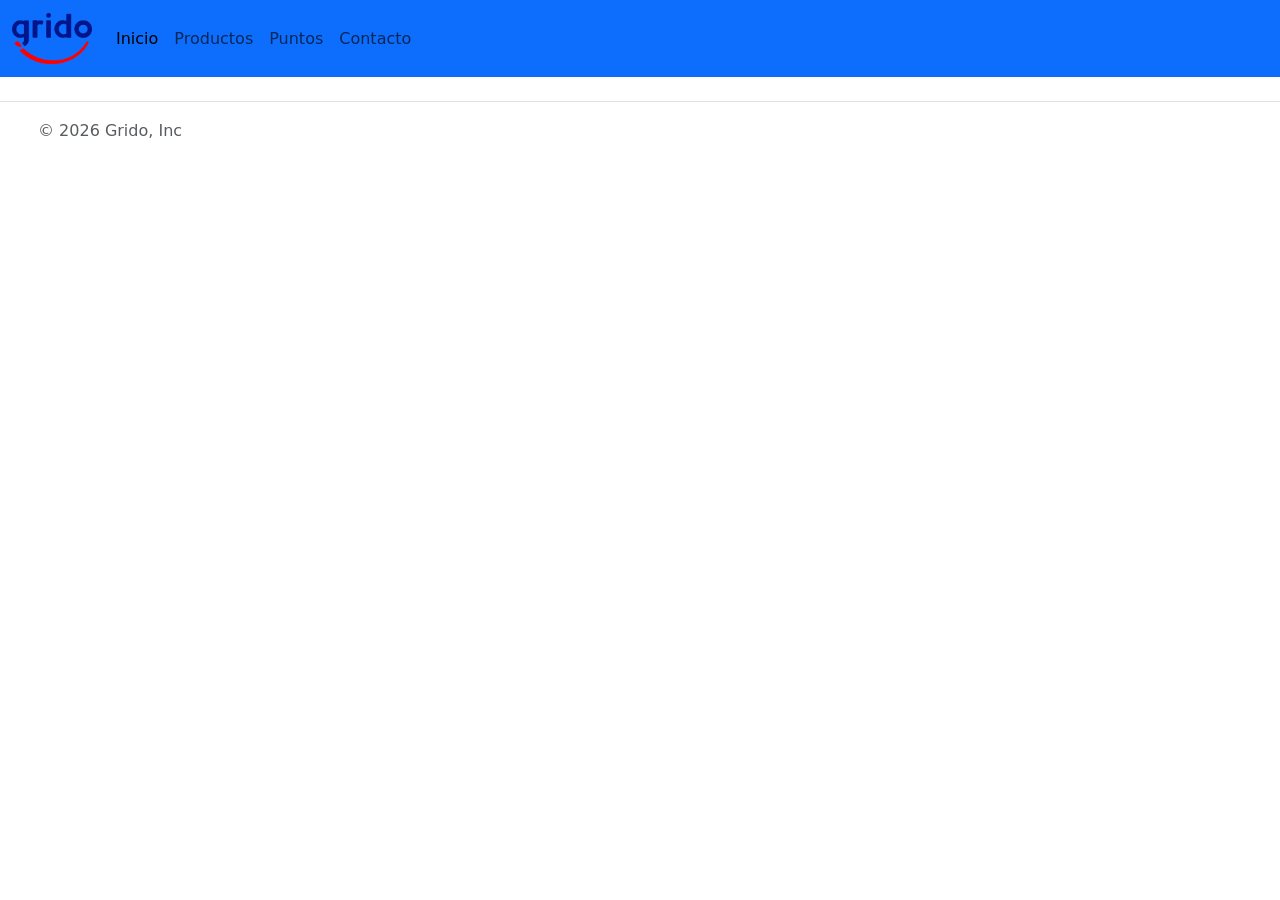
==== index.html @ 6c45fac6 "Comienzo del apartado ´puntos´" ====
<!doctype html>
<html lang="es">
  <head>
    <meta charset="UTF-8" />
    <meta name="viewport" content="width=device-width, initial-scale=1.0" />
    <title>grido</title>
    <link
      href="https://cdn.jsdelivr.net/npm/bootstrap@5.3.8/dist/css/bootstrap.min.css"
      rel="stylesheet"
      integrity="sha384-sRIl4kxILFvY47J16cr9ZwB07vP4J8+LH7qKQnuqkuIAvNWLzeN8tE5YBujZqJLB"
      crossorigin="anonymous"
    />
  </head>

  <body>
    <header>
      <nav class="navbar navbar-expand-lg bg-primary">
        <div class="container-fluid">
          <a class="navbar-brand" href="index.html">
            <img
              src="assets/img/grido-logo.png"
              alt="grido-logo.png"
              width="80px"
            />
          </a>
          <button
            class="navbar-toggler"
            type="button"
            data-bs-toggle="collapse"
            data-bs-target="#navbarSupportedContent"
            aria-controls="navbarSupportedContent"
            aria-expanded="false"
            aria-label="Toggle navigation"
          >
            <span class="navbar-toggler-icon"></span>
          </button>
          <div class="collapse navbar-collapse" id="navbarSupportedContent">
            <ul class="navbar-nav me-auto mb-2 mb-lg-0">
              <li class="nav-item">
                <a class="nav-link active" aria-current="page" href="index.html"
                  >Inicio</a
                >
              </li>
              <li class="nav-item">
                <a class="nav-link" href="productos.html">Productos</a>
              </li>
              <li class="nav-item">
                <a class="nav-link" href="puntos.html">Puntos</a>
              </li>
              <li class="nav-item">
                <a class="nav-link" href="contacto.html">Contacto</a>
              </li>
            </ul>
          </div>
        </div>
      </nav>
    </header>

    <main></main>

    <footer
      class="d-flex flex-wrap justify-content-between align-items-center py-3 my-4 border-top"
    >
      <div class="col-md-4 d-flex align-items-center">
        <a
          href="/"
          class="mb-3 me-2 mb-md-0 text-body-secondary text-decoration-none lh-1"
          aria-label="Bootstrap"
        >
          <svg class="bi" width="30" height="24" aria-hidden="true">
            <use xlink:href="#bootstrap"></use>
          </svg>
        </a>
        <span class="mb-3 mb-md-0 text-body-secondary">© 2026 Grido, Inc</span>
      </div>
      <ul class="nav col-md-4 justify-content-end list-unstyled d-flex">
        <li class="ms-3">
          <a class="text-body-secondary" href="#" aria-label="Instagram"
            ><svg class="bi" width="24" height="24" aria-hidden="true">
              <use xlink:href="#instagram"></use></svg
          ></a>
        </li>
        <li class="ms-3">
          <a class="text-body-secondary" href="#" aria-label="Facebook"
            ><svg class="bi" width="24" height="24">
              <use xlink:href="#facebook"></use></svg
          ></a>
        </li>
      </ul>
    </footer>

    <script
      src="https://cdn.jsdelivr.net/npm/bootstrap@5.3.8/dist/js/bootstrap.bundle.min.js"
      integrity="sha384-FKyoEForCGlyvwx9Hj09JcYn3nv7wiPVlz7YYwJrWVcXK/BmnVDxM+D2scQbITxI"
      crossorigin="anonymous"
    ></script>
  </body>
</html>
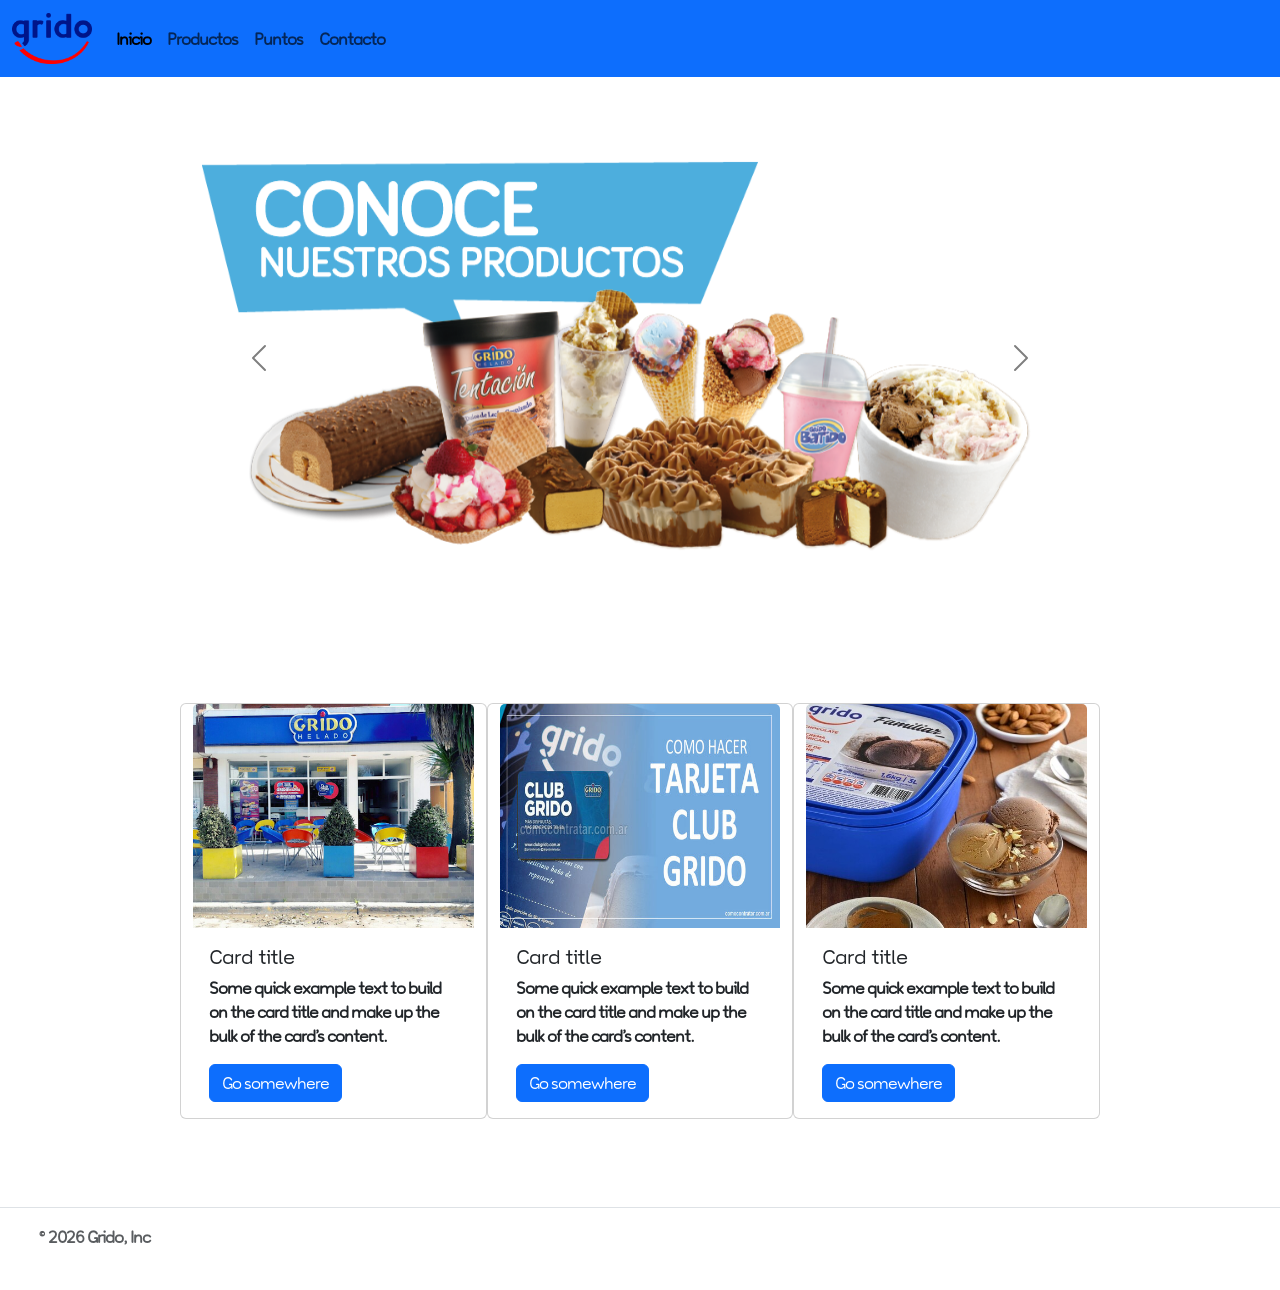
==== commit c402b0ae: "realice la estructura basica del html ademas de usar los codigos bootstrap, añadi imagenes para los " ====
--- a/index.html
+++ b/index.html
@@ -10,6 +10,7 @@
       integrity="sha384-sRIl4kxILFvY47J16cr9ZwB07vP4J8+LH7qKQnuqkuIAvNWLzeN8tE5YBujZqJLB"
       crossorigin="anonymous"
     />
+    <link rel="stylesheet" href="assets/css/index_style.css" />
   </head>
 
   <body>
@@ -55,8 +56,110 @@
         </div>
       </nav>
     </header>
-
-    <main></main>
+    <main>
+      <div class="container">
+        <div class="row">
+          <div class="col-md-12">
+            <section>
+              <div
+                id="carouselExampleAutoplaying"
+                class="carousel carousel-dark slide"
+                data-bs-ride="carousel"
+              >
+                <div class="carousel-inner">
+                  <div class="carousel-item active">
+                    <img
+                      src="assets/img/car1.png"
+                      class="d-block w-100"
+                      alt="..."
+                    />
+                  </div>
+                  <div class="carousel-item">
+                    <img
+                      src="assets/img/GRIDO.jpg"
+                      class="d-block w-100"
+                      alt="..."
+                    />
+                  </div>
+                  <div class="carousel-item">
+                    <img
+                      src="assets/img/imgc3.png"
+                      class="d-block w-100"
+                      alt="..."
+                    />
+                  </div>
+                </div>
+                <button
+                  class="carousel-control-prev"
+                  type="button"
+                  data-bs-target="#carouselExampleAutoplaying"
+                  data-bs-slide="prev"
+                >
+                  <span
+                    class="carousel-control-prev-icon"
+                    aria-hidden="true"
+                  ></span>
+                  <span class="visually-hidden">Previous</span>
+                </button>
+                <button
+                  class="carousel-control-next"
+                  type="button"
+                  data-bs-target="#carouselExampleAutoplaying"
+                  data-bs-slide="next"
+                >
+                  <span
+                    class="carousel-control-next-icon"
+                    aria-hidden="true"
+                  ></span>
+                  <span class="visually-hidden">Next</span>
+                </button>
+              </div>
+            </section>
+          </div>
+        </div>
+      </div>
+      <div class="container">
+        <div class="row">
+          <div class="card col" style="width: 18rem">
+            <img src="assets/img/lugares.png" class="card-img-top" alt="..." />
+            <div class="card-body">
+              <h5 class="card-title">Card title</h5>
+              <p class="card-text">
+                Some quick example text to build on the card title and make up
+                the bulk of the card’s content.
+              </p>
+              <a href="#" class="btn btn-primary">Go somewhere</a>
+            </div>
+          </div>
+          <div class="card col" style="width: 18rem">
+            <img
+              src="assets/img/clubgrido.jpg"
+              class="card-img-top"
+              alt="..."
+            />
+            <div class="card-body">
+              <h5 class="card-title">Card title</h5>
+              <p class="card-text">
+                Some quick example text to build on the card title and make up
+                the bulk of the card’s content.
+              </p>
+              <a href="#" class="btn btn-primary">Go somewhere</a>
+            </div>
+          </div>
+          <div class="card col" style="width: 18rem">
+            <img src="assets/img/sabores.jpg" class="card-img-top" alt="..." />
+            <div class="card-body">
+              <h5 class="card-title">Card title</h5>
+              <p class="card-text">
+                Some quick example text to build on the card title and make up
+                the bulk of the card’s content.
+              </p>
+              <a href="#" class="btn btn-primary">Go somewhere</a>
+            </div>
+          </div>
+        </div>
+      </div>
+    </main>
 
     <footer
       class="d-flex flex-wrap justify-content-between align-items-center py-3 my-4 border-top"
--- a/assets/css/index_style.css
+++ b/assets/css/index_style.css
@@ -0,0 +1,18 @@
+@font-face {
+  font-family: "Toriga-Medium";
+  src: url(Toriga-Medium.otf) format("opentype");
+}
+* {
+  font-family: "Toriga-Medium";
+  font-weight: bold;
+  letter-spacing: -1px;
+  word-spacing: -2px;
+}
+
+.container {
+  padding: 5%;
+  width: 80%;
+}
+.carousel-item {
+  width: 100%;
+}
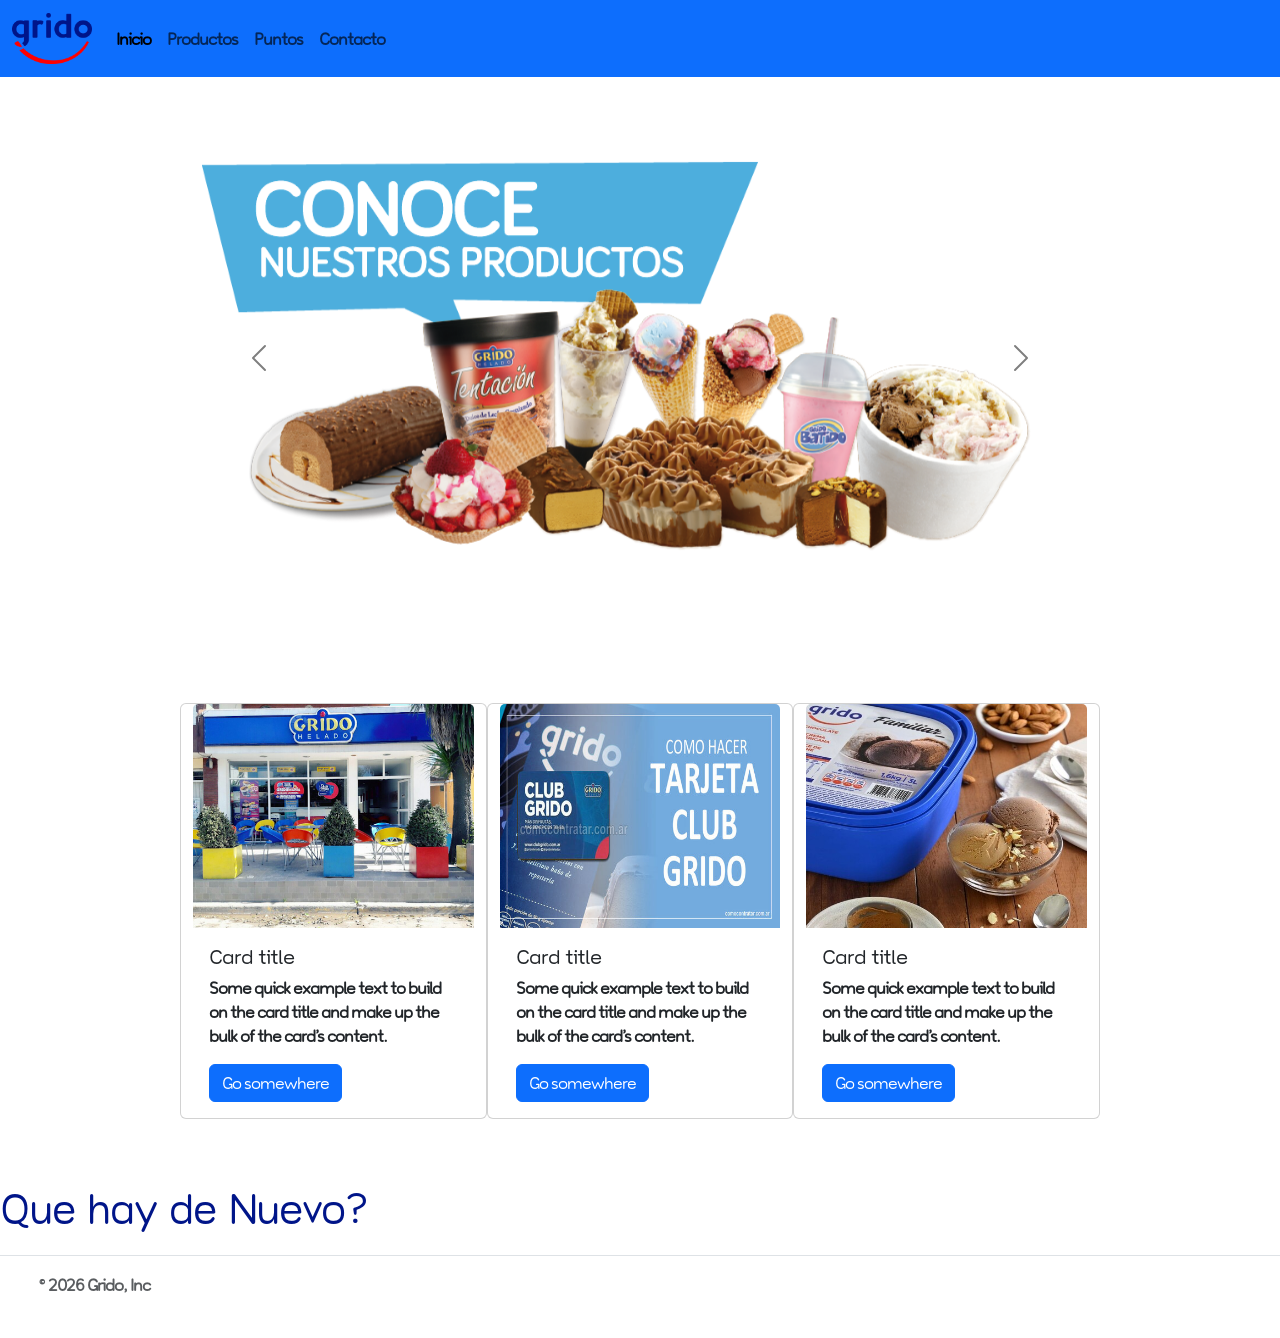
==== commit 9702350b: "agrege una nueva seccion con cards y un h1 para otra seccion de novedades" ====
--- a/index.html
+++ b/index.html
@@ -76,7 +76,7 @@
                   </div>
                   <div class="carousel-item">
                     <img
-                      src="assets/img/GRIDO.jpg"
+                      src="assets/img/car2.png"
                       class="d-block w-100"
                       alt="..."
                     />
@@ -159,6 +159,11 @@
           </div>
         </div>
       </div>
+      <section>
+        <div>
+          <h1>Que hay de Nuevo?</h1>
+        </div>
+      </section>
     </main>
 
     <footer
--- a/assets/css/index_style.css
+++ b/assets/css/index_style.css
@@ -16,3 +16,10 @@
 .carousel-item {
   width: 100%;
 }
+h1 {
+  color: rgba(0, 21, 137);
+}
+
+a:hover {
+  background-color: red;
+}
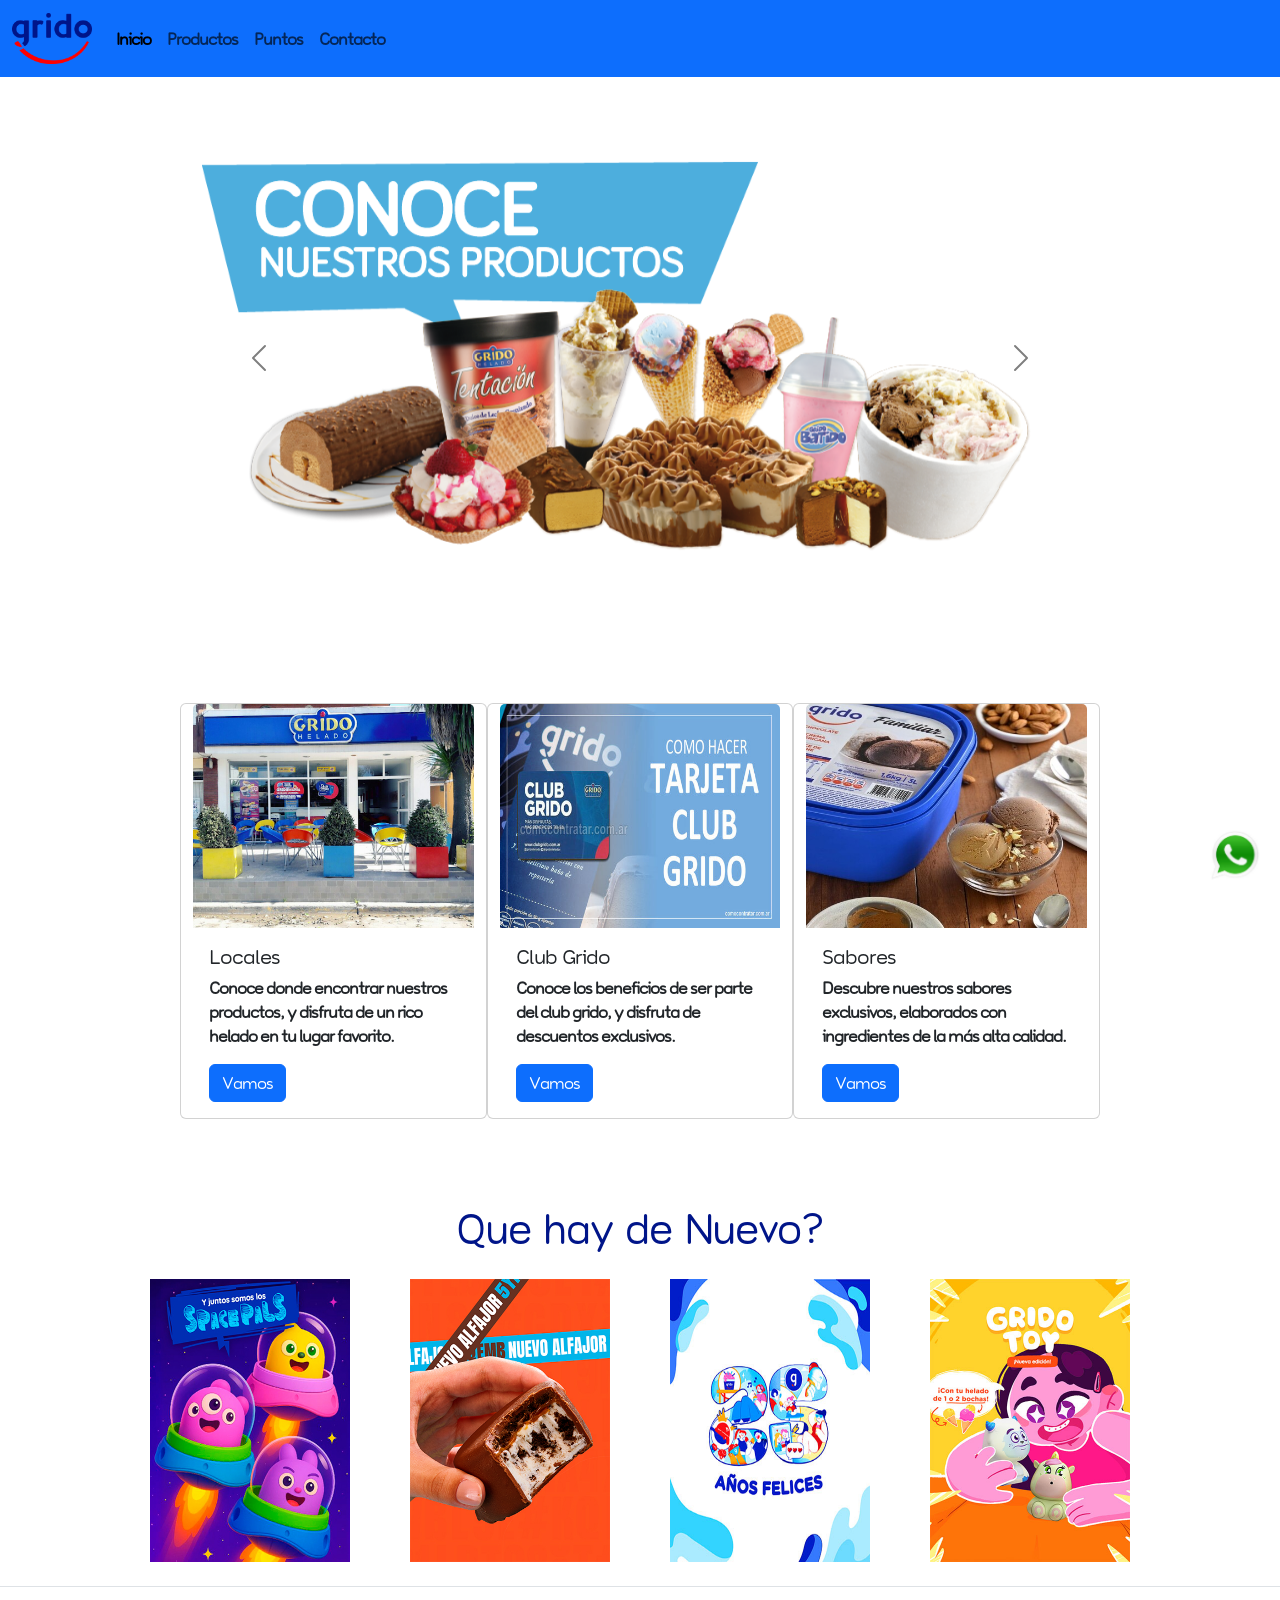
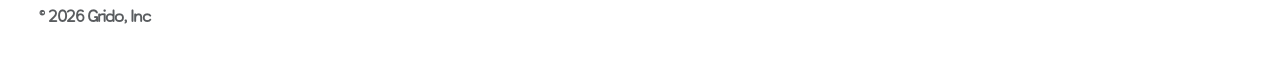
==== commit 898a7f6c: "se agrego nuevas imagenes a la seccion de novedades, se escribio el texto correspondiente en las car" ====
--- a/index.html
+++ b/index.html
@@ -55,6 +55,9 @@
           </div>
         </div>
       </nav>
+      <a href="https://web.whatsapp.com/" target="_blank" class="wsp"
+        ><img src="assets/img/wsplogo.jpg" alt="WHATSAPP LOGO" />
+      </a>
     </header>
     <main>
       <div class="container">
@@ -123,12 +126,12 @@
           <div class="card col" style="width: 18rem">
             <img src="assets/img/lugares.png" class="card-img-top" alt="..." />
             <div class="card-body">
-              <h5 class="card-title">Card title</h5>
+              <h5 class="card-title">Locales</h5>
               <p class="card-text">
-                Some quick example text to build on the card title and make up
-                the bulk of the card’s content.
+                Conoce donde encontrar nuestros productos, y disfruta de un rico
+                helado en tu lugar favorito.
               </p>
-              <a href="#" class="btn btn-primary">Go somewhere</a>
+              <a href="#" class="btn btn-primary">Vamos</a>
             </div>
           </div>
           <div class="card col" style="width: 18rem">
@@ -138,30 +141,34 @@
               alt="..."
             />
             <div class="card-body">
-              <h5 class="card-title">Card title</h5>
+              <h5 class="card-title">Club Grido</h5>
               <p class="card-text">
-                Some quick example text to build on the card title and make up
-                the bulk of the card’s content.
+                Conoce los beneficios de ser parte del club grido, y disfruta de
+                descuentos exclusivos.
               </p>
-              <a href="#" class="btn btn-primary">Go somewhere</a>
+              <a href="#" class="btn btn-primary">Vamos</a>
             </div>
           </div>
           <div class="card col" style="width: 18rem">
             <img src="assets/img/sabores.jpg" class="card-img-top" alt="..." />
             <div class="card-body">
-              <h5 class="card-title">Card title</h5>
+              <h5 class="card-title">Sabores</h5>
               <p class="card-text">
-                Some quick example text to build on the card title and make up
-                the bulk of the card’s content.
+                Descubre nuestros sabores exclusivos, elaborados con
+                ingredientes de la más alta calidad.
               </p>
-              <a href="#" class="btn btn-primary">Go somewhere</a>
+              <a href="#" class="btn btn-primary">Vamos</a>
             </div>
           </div>
         </div>
       </div>
       <section>
-        <div>
-          <h1>Que hay de Nuevo?</h1>
+        <h1>Que hay de Nuevo?</h1>
+        <div class="galeria">
+          <img src="assets/img/gal1.jpg" alt="imagen1 de grido" />
+          <img src="assets/img/gal2.jpg" alt="imagen 2 de grido" />
+          <img src="assets/img/gal3.jpg" alt="imagen 3 de grido" />
+          <img src="assets/img/gal4.jpg" alt="imagen 4 de grido" />
         </div>
       </section>
     </main>
--- a/assets/css/index_style.css
+++ b/assets/css/index_style.css
@@ -23,3 +23,25 @@
 a:hover {
   background-color: red;
 }
+.wsp {
+  position: fixed;
+  bottom: 20px;
+  right: 20px;
+}
+.wsp img {
+  width: 50px;
+  height: 50px;
+}
+.galeria {
+  display: flex;
+  gap: 60px;
+  justify-content: center;
+}
+.galeria img {
+  width: 200px;
+  height: auto;
+}
+h1 {
+  text-align: center;
+  padding: 20px;
+}
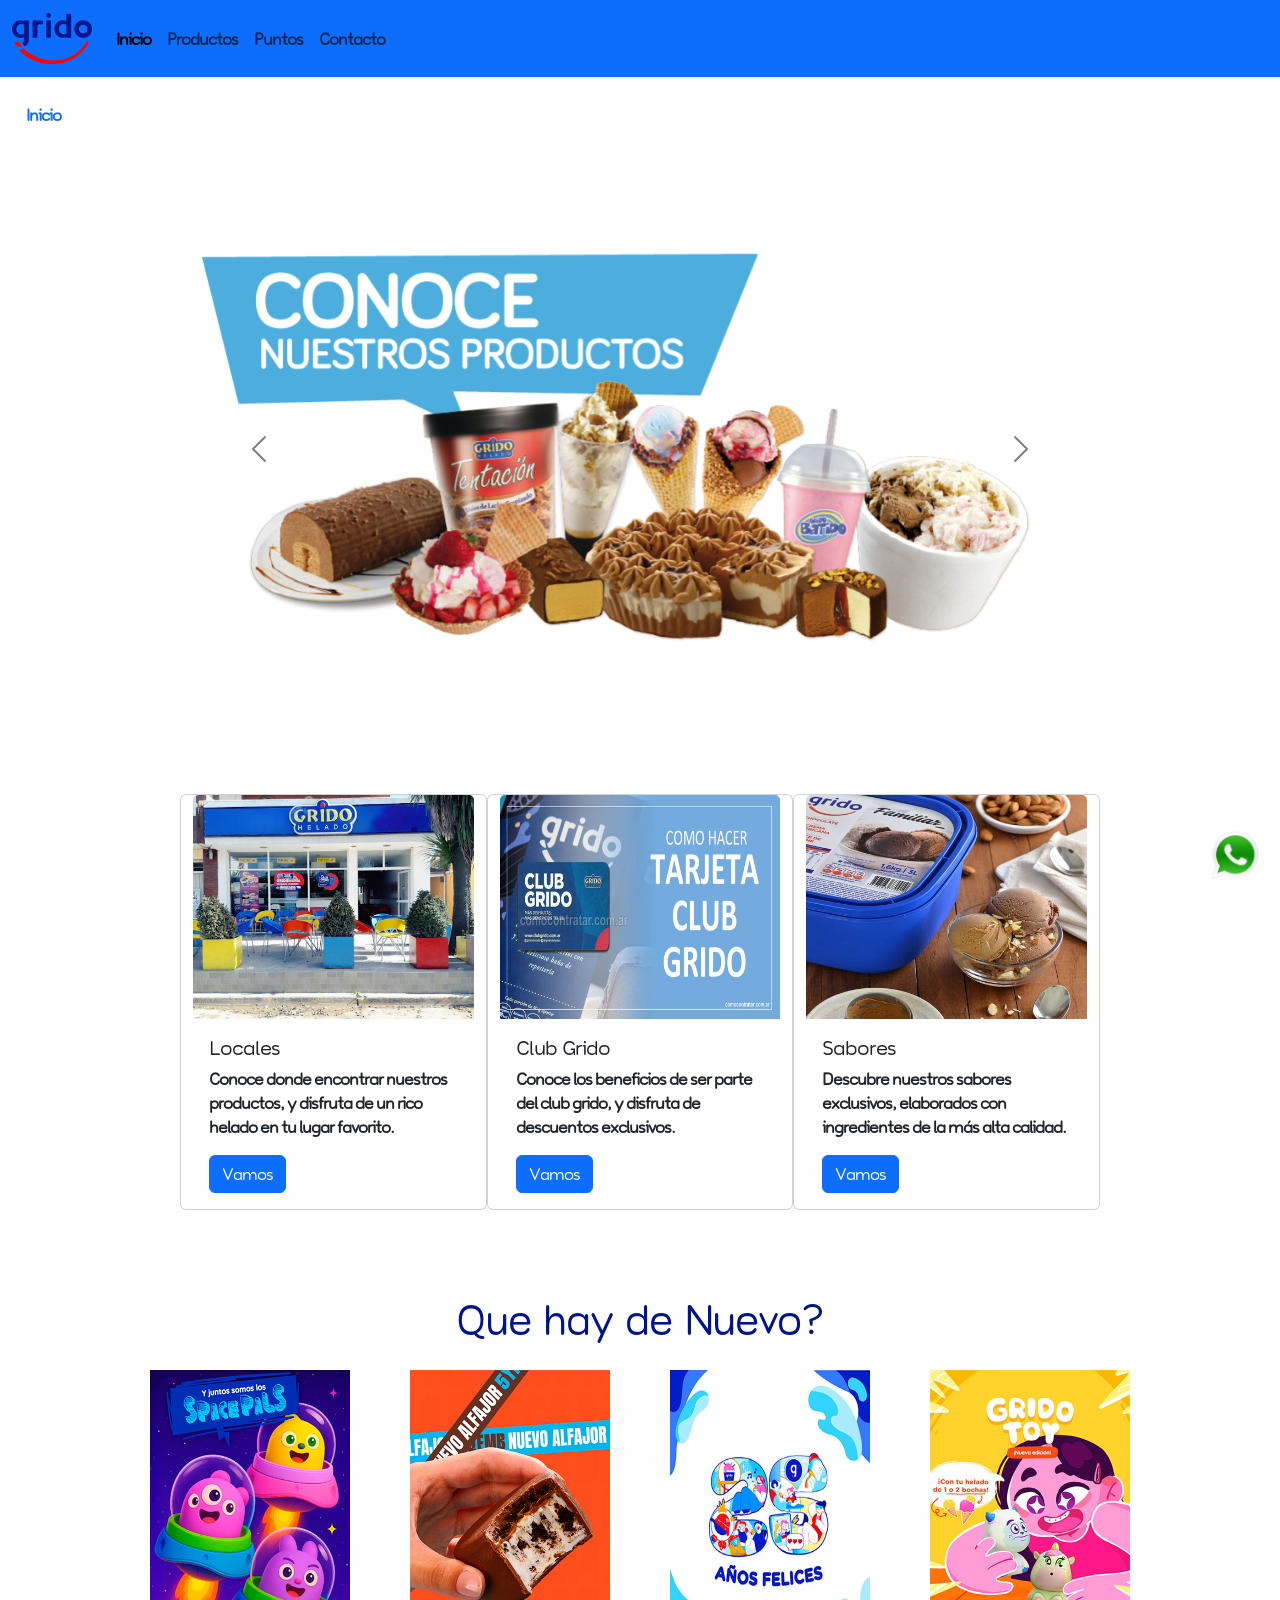
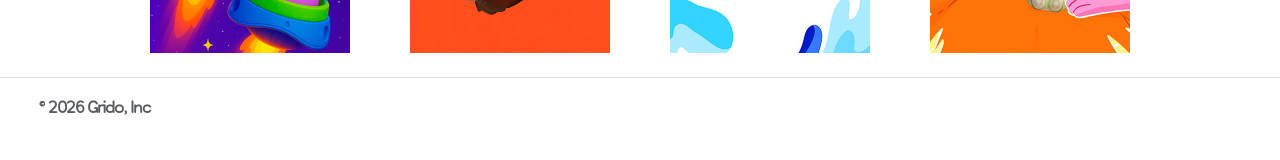
==== commit 306e02df: "se agrego un breadcrumb compartido entre paginas" ====
--- a/index.html
+++ b/index.html
@@ -35,6 +35,7 @@
           >
             <span class="navbar-toggler-icon"></span>
           </button>
+          <!-- Se copio el codgo de bootstrap para añadir un carrusel de imagenes-->
           <div class="collapse navbar-collapse" id="navbarSupportedContent">
             <ul class="navbar-nav me-auto mb-2 mb-lg-0">
               <li class="nav-item">
@@ -55,6 +56,15 @@
           </div>
         </div>
       </nav>
+      <nav id="breadcrumb" aria-label="breadcrumb">
+        <ol class="breadcrumb">
+          <li class="breadcrumb-item">
+            <a href="index.html"> Inicio </a>
+          </li>
+        </ol>
+      </nav>
+
+      <!-- se añadio un boton de whatsapp con un enlace a la pagina de whatsapp web -->
       <a href="https://web.whatsapp.com/" target="_blank" class="wsp"
         ><img src="assets/img/wsplogo.jpg" alt="WHATSAPP LOGO" />
       </a>
@@ -121,6 +131,7 @@
           </div>
         </div>
       </div>
+      <!-- Se usa el codigo de bootstrap para añadir una seccion de cartas con temas sobre grido -->
       <div class="container">
         <div class="row">
           <div class="card col" style="width: 18rem">
@@ -162,6 +173,7 @@
           </div>
         </div>
       </div>
+      <!-- creo una seccion donde iran las imagenes de la galeria -->
       <section>
         <h1>Que hay de Nuevo?</h1>
         <div class="galeria">
--- a/assets/css/index_style.css
+++ b/assets/css/index_style.css
@@ -1,14 +1,16 @@
+/* Se añadio una nueva fuente al proyecto*/
 @font-face {
   font-family: "Toriga-Medium";
   src: url(Toriga-Medium.otf) format("opentype");
 }
+/*se aplico a todo el texto de la pagina y se añadieron caracteristicas a su estilo*/
 * {
   font-family: "Toriga-Medium";
   font-weight: bold;
   letter-spacing: -1px;
   word-spacing: -2px;
 }
-
+/*se aplico a la seccion del contenedor un margen y un tamaño*/
 .container {
   padding: 5%;
   width: 80%;
@@ -16,32 +18,41 @@
 .carousel-item {
   width: 100%;
 }
+/* se aplico un color al texto y a los enlaces*/
 h1 {
   color: rgba(0, 21, 137);
 }
 
-a:hover {
-  background-color: red;
-}
+/*añadi una posicion fija para el boton de whatsapp */
 .wsp {
   position: fixed;
   bottom: 20px;
   right: 20px;
 }
+/*se definio el tamaño de las imagenes del boton de whatsapp */
 .wsp img {
   width: 50px;
   height: 50px;
 }
+/*se agrego flex para la galeria se la centro y se agrego un margen de 60px */
 .galeria {
   display: flex;
   gap: 60px;
   justify-content: center;
 }
+/*se definio el tamaño de las imagenes de la galeria */
 .galeria img {
   width: 200px;
   height: auto;
 }
+/*se centra el titulo y se le agrega padding para el margen */
 h1 {
   text-align: center;
   padding: 20px;
 }
+#breadcrumb {
+  padding: 2%;
+}
+a {
+  text-decoration: none;
+}
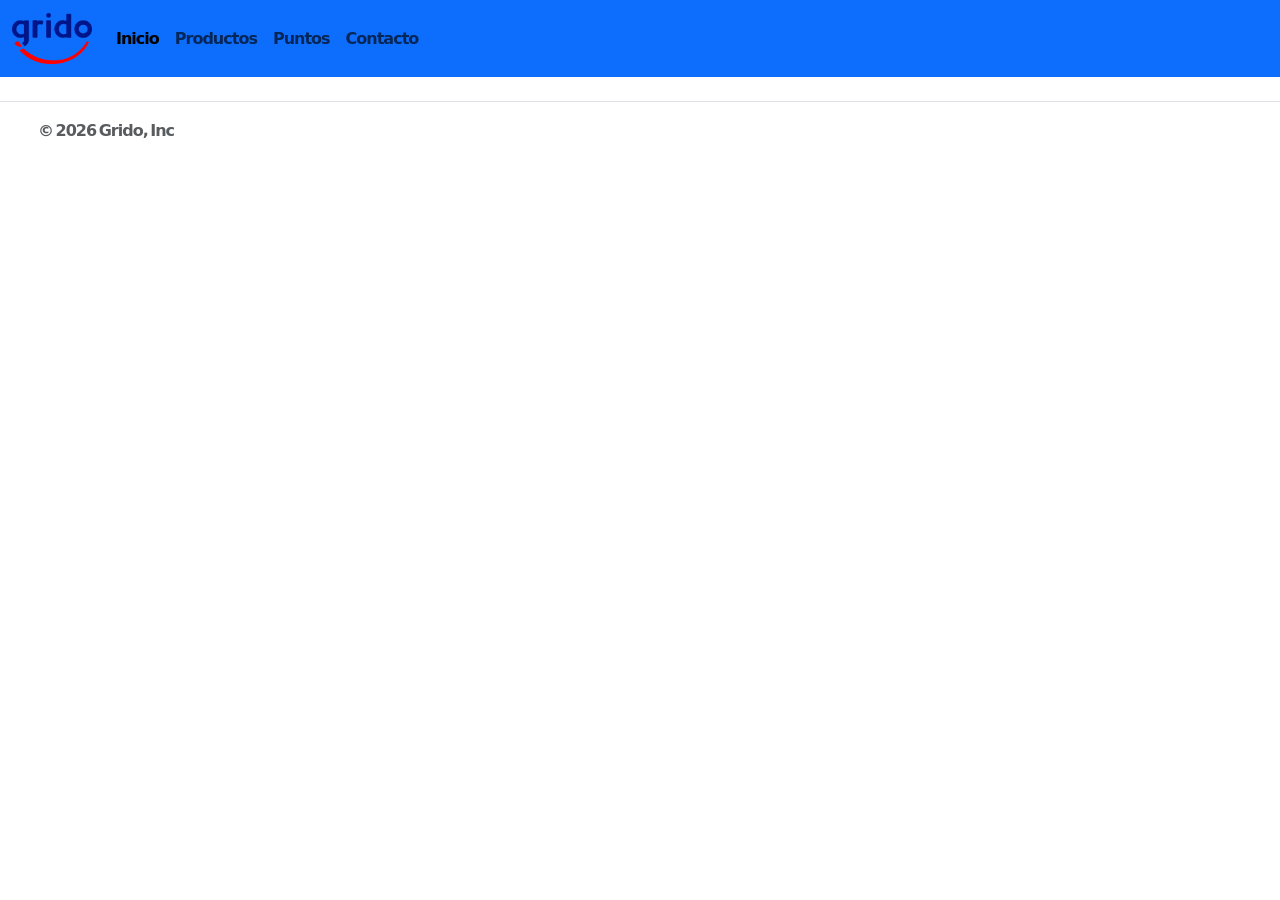
==== commit d8920cea: "prueba merge" ====
--- a/index.html
+++ b/index.html
@@ -4,13 +4,13 @@
     <meta charset="UTF-8" />
     <meta name="viewport" content="width=device-width, initial-scale=1.0" />
     <title>grido</title>
+    <link rel="stylesheet" href="/assets/css/puntos.css" />
     <link
       href="https://cdn.jsdelivr.net/npm/bootstrap@5.3.8/dist/css/bootstrap.min.css"
       rel="stylesheet"
       integrity="sha384-sRIl4kxILFvY47J16cr9ZwB07vP4J8+LH7qKQnuqkuIAvNWLzeN8tE5YBujZqJLB"
       crossorigin="anonymous"
     />
-    <link rel="stylesheet" href="assets/css/index_style.css" />
   </head>
 
   <body>
@@ -35,7 +35,6 @@
           >
             <span class="navbar-toggler-icon"></span>
           </button>
-          <!-- Se copio el codgo de bootstrap para añadir un carrusel de imagenes-->
           <div class="collapse navbar-collapse" id="navbarSupportedContent">
             <ul class="navbar-nav me-auto mb-2 mb-lg-0">
               <li class="nav-item">
@@ -56,134 +55,7 @@
           </div>
         </div>
       </nav>
-      <nav id="breadcrumb" aria-label="breadcrumb">
-        <ol class="breadcrumb">
-          <li class="breadcrumb-item">
-            <a href="index.html"> Inicio </a>
-          </li>
-        </ol>
-      </nav>
-
-      <!-- se añadio un boton de whatsapp con un enlace a la pagina de whatsapp web -->
-      <a href="https://web.whatsapp.com/" target="_blank" class="wsp"
-        ><img src="assets/img/wsplogo.jpg" alt="WHATSAPP LOGO" />
-      </a>
     </header>
-    <main>
-      <div class="container">
-        <div class="row">
-          <div class="col-md-12">
-            <section>
-              <div
-                id="carouselExampleAutoplaying"
-                class="carousel carousel-dark slide"
-                data-bs-ride="carousel"
-              >
-                <div class="carousel-inner">
-                  <div class="carousel-item active">
-                    <img
-                      src="assets/img/car1.png"
-                      class="d-block w-100"
-                      alt="..."
-                    />
-                  </div>
-                  <div class="carousel-item">
-                    <img
-                      src="assets/img/car2.png"
-                      class="d-block w-100"
-                      alt="..."
-                    />
-                  </div>
-                  <div class="carousel-item">
-                    <img
-                      src="assets/img/imgc3.png"
-                      class="d-block w-100"
-                      alt="..."
-                    />
-                  </div>
-                </div>
-                <button
-                  class="carousel-control-prev"
-                  type="button"
-                  data-bs-target="#carouselExampleAutoplaying"
-                  data-bs-slide="prev"
-                >
-                  <span
-                    class="carousel-control-prev-icon"
-                    aria-hidden="true"
-                  ></span>
-                  <span class="visually-hidden">Previous</span>
-                </button>
-                <button
-                  class="carousel-control-next"
-                  type="button"
-                  data-bs-target="#carouselExampleAutoplaying"
-                  data-bs-slide="next"
-                >
-                  <span
-                    class="carousel-control-next-icon"
-                    aria-hidden="true"
-                  ></span>
-                  <span class="visually-hidden">Next</span>
-                </button>
-              </div>
-            </section>
-          </div>
-        </div>
-      </div>
-      <!-- Se usa el codigo de bootstrap para añadir una seccion de cartas con temas sobre grido -->
-      <div class="container">
-        <div class="row">
-          <div class="card col" style="width: 18rem">
-            <img src="assets/img/lugares.png" class="card-img-top" alt="..." />
-            <div class="card-body">
-              <h5 class="card-title">Locales</h5>
-              <p class="card-text">
-                Conoce donde encontrar nuestros productos, y disfruta de un rico
-                helado en tu lugar favorito.
-              </p>
-              <a href="#" class="btn btn-primary">Vamos</a>
-            </div>
-          </div>
-          <div class="card col" style="width: 18rem">
-            <img
-              src="assets/img/clubgrido.jpg"
-              class="card-img-top"
-              alt="..."
-            />
-            <div class="card-body">
-              <h5 class="card-title">Club Grido</h5>
-              <p class="card-text">
-                Conoce los beneficios de ser parte del club grido, y disfruta de
-                descuentos exclusivos.
-              </p>
-              <a href="#" class="btn btn-primary">Vamos</a>
-            </div>
-          </div>
-          <div class="card col" style="width: 18rem">
-            <img src="assets/img/sabores.jpg" class="card-img-top" alt="..." />
-            <div class="card-body">
-              <h5 class="card-title">Sabores</h5>
-              <p class="card-text">
-                Descubre nuestros sabores exclusivos, elaborados con
-                ingredientes de la más alta calidad.
-              </p>
-              <a href="#" class="btn btn-primary">Vamos</a>
-            </div>
-          </div>
-        </div>
-      </div>
-      <!-- creo una seccion donde iran las imagenes de la galeria -->
-      <section>
-        <h1>Que hay de Nuevo?</h1>
-        <div class="galeria">
-          <img src="assets/img/gal1.jpg" alt="imagen1 de grido" />
-          <img src="assets/img/gal2.jpg" alt="imagen 2 de grido" />
-          <img src="assets/img/gal3.jpg" alt="imagen 3 de grido" />
-          <img src="assets/img/gal4.jpg" alt="imagen 4 de grido" />
-        </div>
-      </section>
-    </main>
 
     <footer
       class="d-flex flex-wrap justify-content-between align-items-center py-3 my-4 border-top"
--- a/assets/css/puntos.css
+++ b/assets/css/puntos.css
@@ -0,0 +1,45 @@
+* {
+    font-weight: bold;
+    letter-spacing: -1px;
+    word-spacing: -2px;
+}
+
+.Titulo {
+    color: #0D47A1;
+    font-size: 42px;
+}
+
+.Principio {
+    margin-top: 50px;
+    margin-bottom: 50px;
+    text-align: center;
+    width: clamp(500px, 100vw, 520px);
+    margin-left: auto;
+    margin-right: auto;
+    flex-direction: column;
+    gap: 12px;
+    padding: 28px 32px;
+    background: rgba(175, 243, 255, 0.35);
+    border-radius: 14px;
+    box-shadow: 0 8px 32px rgba(70, 165, 243, 0.411);
+}
+
+.parrafo-titulo {
+    color: rgb(0, 0, 0);
+    font-size: 15px;
+    word-spacing: 1px;
+}
+
+.acordeon-header {
+    color: #0D47A1;
+}
+
+.figure {
+    display: grid;
+    gap: 20px;
+    border: 1px solid black;
+}
+
+#breadcrumb {
+    padding: 2%;
+}
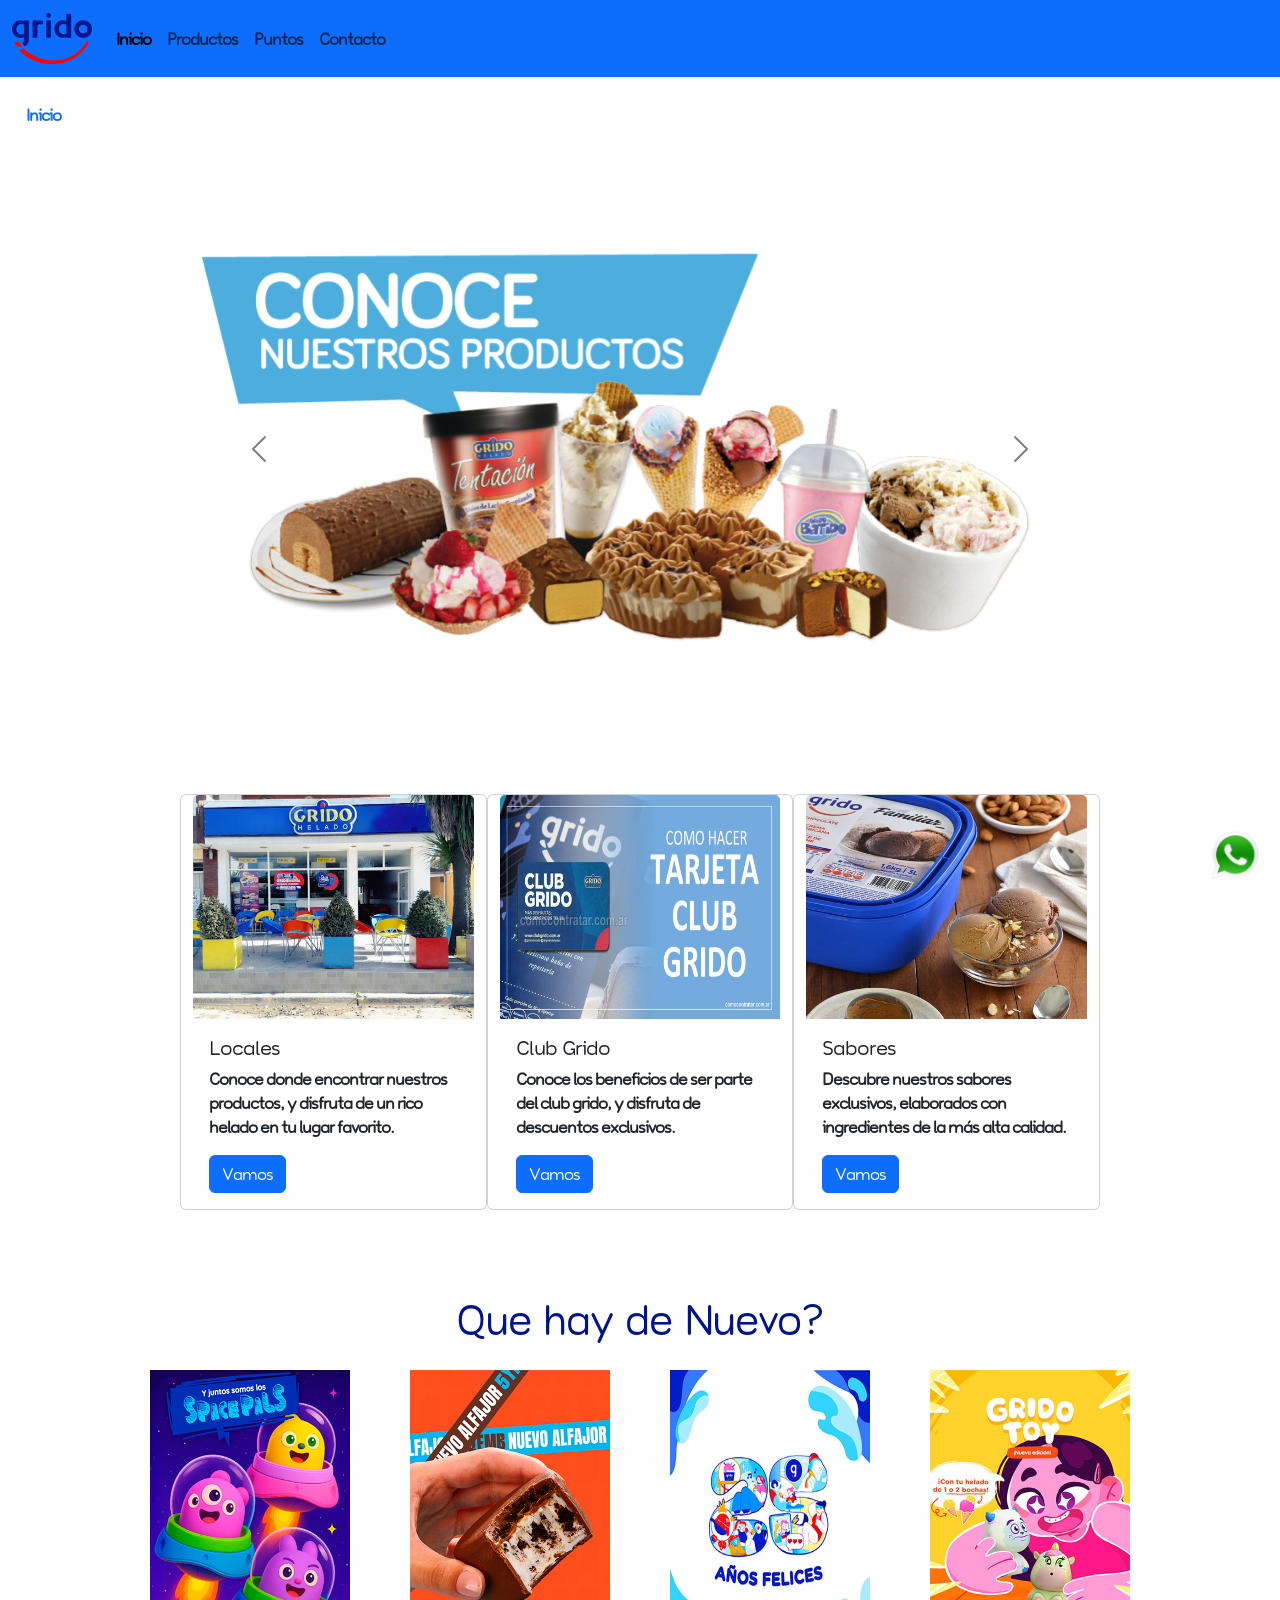
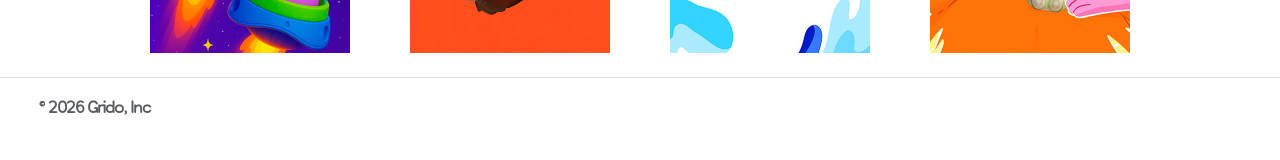
==== commit 86d631a2: "Merge remote-tracking branch 'origin/rama-inicio' into prueba-merge" ====
--- a/index.html
+++ b/index.html
@@ -11,6 +11,7 @@
       integrity="sha384-sRIl4kxILFvY47J16cr9ZwB07vP4J8+LH7qKQnuqkuIAvNWLzeN8tE5YBujZqJLB"
       crossorigin="anonymous"
     />
+    <link rel="stylesheet" href="assets/css/index_style.css" />
   </head>
 
   <body>
@@ -35,6 +36,7 @@
           >
             <span class="navbar-toggler-icon"></span>
           </button>
+          <!-- Se copio el codgo de bootstrap para añadir un carrusel de imagenes-->
           <div class="collapse navbar-collapse" id="navbarSupportedContent">
             <ul class="navbar-nav me-auto mb-2 mb-lg-0">
               <li class="nav-item">
@@ -55,7 +57,134 @@
           </div>
         </div>
       </nav>
+      <nav id="breadcrumb" aria-label="breadcrumb">
+        <ol class="breadcrumb">
+          <li class="breadcrumb-item">
+            <a href="index.html"> Inicio </a>
+          </li>
+        </ol>
+      </nav>
+
+      <!-- se añadio un boton de whatsapp con un enlace a la pagina de whatsapp web -->
+      <a href="https://web.whatsapp.com/" target="_blank" class="wsp"
+        ><img src="assets/img/wsplogo.jpg" alt="WHATSAPP LOGO" />
+      </a>
     </header>
+    <main>
+      <div class="container">
+        <div class="row">
+          <div class="col-md-12">
+            <section>
+              <div
+                id="carouselExampleAutoplaying"
+                class="carousel carousel-dark slide"
+                data-bs-ride="carousel"
+              >
+                <div class="carousel-inner">
+                  <div class="carousel-item active">
+                    <img
+                      src="assets/img/car1.png"
+                      class="d-block w-100"
+                      alt="..."
+                    />
+                  </div>
+                  <div class="carousel-item">
+                    <img
+                      src="assets/img/car2.png"
+                      class="d-block w-100"
+                      alt="..."
+                    />
+                  </div>
+                  <div class="carousel-item">
+                    <img
+                      src="assets/img/imgc3.png"
+                      class="d-block w-100"
+                      alt="..."
+                    />
+                  </div>
+                </div>
+                <button
+                  class="carousel-control-prev"
+                  type="button"
+                  data-bs-target="#carouselExampleAutoplaying"
+                  data-bs-slide="prev"
+                >
+                  <span
+                    class="carousel-control-prev-icon"
+                    aria-hidden="true"
+                  ></span>
+                  <span class="visually-hidden">Previous</span>
+                </button>
+                <button
+                  class="carousel-control-next"
+                  type="button"
+                  data-bs-target="#carouselExampleAutoplaying"
+                  data-bs-slide="next"
+                >
+                  <span
+                    class="carousel-control-next-icon"
+                    aria-hidden="true"
+                  ></span>
+                  <span class="visually-hidden">Next</span>
+                </button>
+              </div>
+            </section>
+          </div>
+        </div>
+      </div>
+      <!-- Se usa el codigo de bootstrap para añadir una seccion de cartas con temas sobre grido -->
+      <div class="container">
+        <div class="row">
+          <div class="card col" style="width: 18rem">
+            <img src="assets/img/lugares.png" class="card-img-top" alt="..." />
+            <div class="card-body">
+              <h5 class="card-title">Locales</h5>
+              <p class="card-text">
+                Conoce donde encontrar nuestros productos, y disfruta de un rico
+                helado en tu lugar favorito.
+              </p>
+              <a href="#" class="btn btn-primary">Vamos</a>
+            </div>
+          </div>
+          <div class="card col" style="width: 18rem">
+            <img
+              src="assets/img/clubgrido.jpg"
+              class="card-img-top"
+              alt="..."
+            />
+            <div class="card-body">
+              <h5 class="card-title">Club Grido</h5>
+              <p class="card-text">
+                Conoce los beneficios de ser parte del club grido, y disfruta de
+                descuentos exclusivos.
+              </p>
+              <a href="#" class="btn btn-primary">Vamos</a>
+            </div>
+          </div>
+          <div class="card col" style="width: 18rem">
+            <img src="assets/img/sabores.jpg" class="card-img-top" alt="..." />
+            <div class="card-body">
+              <h5 class="card-title">Sabores</h5>
+              <p class="card-text">
+                Descubre nuestros sabores exclusivos, elaborados con
+                ingredientes de la más alta calidad.
+              </p>
+              <a href="#" class="btn btn-primary">Vamos</a>
+            </div>
+          </div>
+        </div>
+      </div>
+      <!-- creo una seccion donde iran las imagenes de la galeria -->
+      <section>
+        <h1>Que hay de Nuevo?</h1>
+        <div class="galeria">
+          <img src="assets/img/gal1.jpg" alt="imagen1 de grido" />
+          <img src="assets/img/gal2.jpg" alt="imagen 2 de grido" />
+          <img src="assets/img/gal3.jpg" alt="imagen 3 de grido" />
+          <img src="assets/img/gal4.jpg" alt="imagen 4 de grido" />
+        </div>
+      </section>
+    </main>
 
     <footer
       class="d-flex flex-wrap justify-content-between align-items-center py-3 my-4 border-top"
--- a/assets/css/index_style.css
+++ b/assets/css/index_style.css
@@ -0,0 +1,58 @@
+/* Se añadio una nueva fuente al proyecto*/
+@font-face {
+  font-family: "Toriga-Medium";
+  src: url(Toriga-Medium.otf) format("opentype");
+}
+/*se aplico a todo el texto de la pagina y se añadieron caracteristicas a su estilo*/
+* {
+  font-family: "Toriga-Medium";
+  font-weight: bold;
+  letter-spacing: -1px;
+  word-spacing: -2px;
+}
+/*se aplico a la seccion del contenedor un margen y un tamaño*/
+.container {
+  padding: 5%;
+  width: 80%;
+}
+.carousel-item {
+  width: 100%;
+}
+/* se aplico un color al texto y a los enlaces*/
+h1 {
+  color: rgba(0, 21, 137);
+}
+
+/*añadi una posicion fija para el boton de whatsapp */
+.wsp {
+  position: fixed;
+  bottom: 20px;
+  right: 20px;
+}
+/*se definio el tamaño de las imagenes del boton de whatsapp */
+.wsp img {
+  width: 50px;
+  height: 50px;
+}
+/*se agrego flex para la galeria se la centro y se agrego un margen de 60px */
+.galeria {
+  display: flex;
+  gap: 60px;
+  justify-content: center;
+}
+/*se definio el tamaño de las imagenes de la galeria */
+.galeria img {
+  width: 200px;
+  height: auto;
+}
+/*se centra el titulo y se le agrega padding para el margen */
+h1 {
+  text-align: center;
+  padding: 20px;
+}
+#breadcrumb {
+  padding: 2%;
+}
+a {
+  text-decoration: none;
+}
